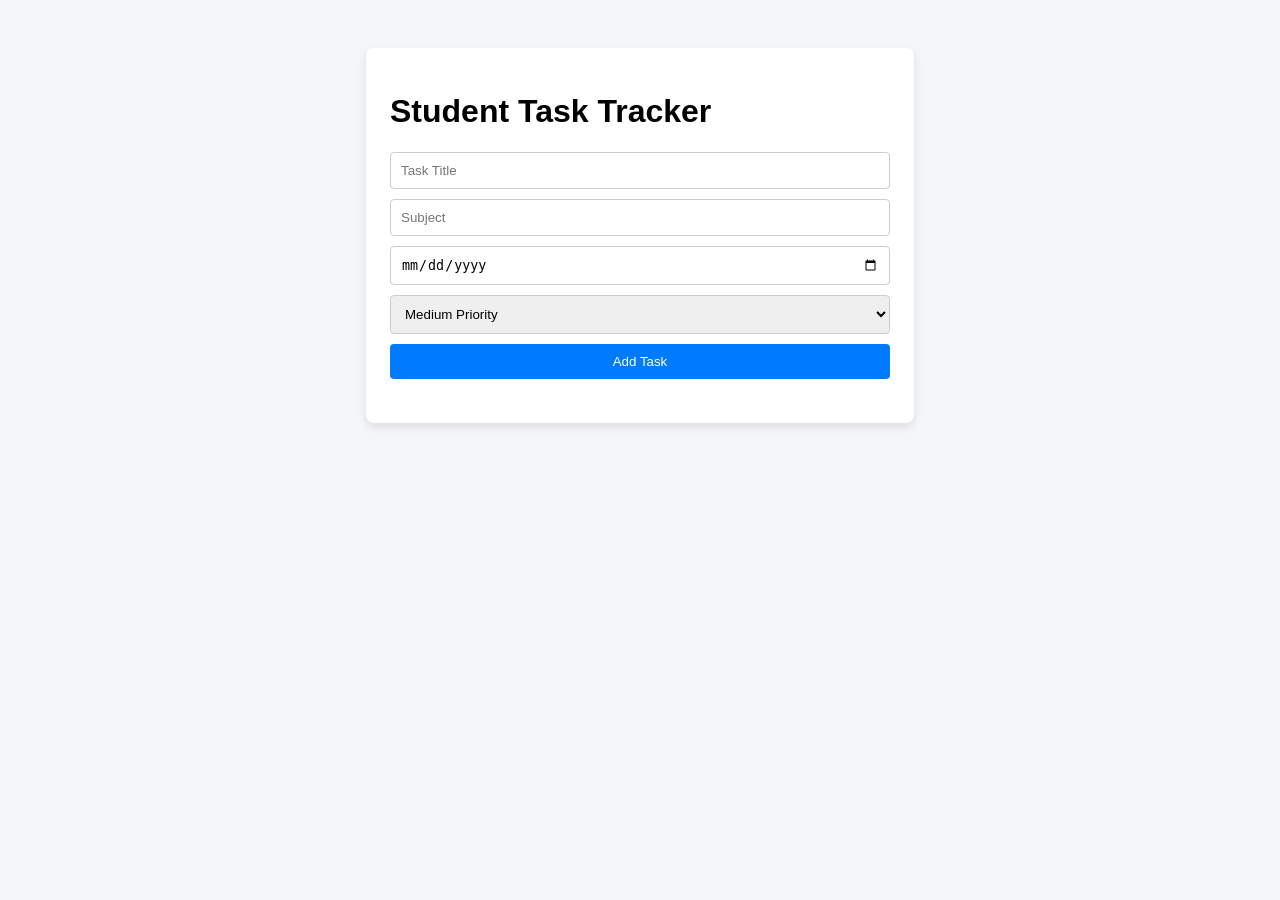
==== index.html @ 2c63e53c "Day 1: Completed task tracker project setup" ====
<!DOCTYPE html>
<html lang="en">
<head>
  <meta charset="UTF-8">
  <meta name="viewport" content="width=device-width, initial-scale=1.0">
  <title>Student Task Tracker</title>
  <link rel="stylesheet" href="styles.css">
</head>
<body>
  <div class="container">
    <h1>Student Task Tracker</h1>
    <form id="task-form">
      <input type="text" id="title" placeholder="Task Title" required>
      <input type="text" id="subject" placeholder="Subject" required>
      <input type="date" id="due-date" required>
      <select id="priority">
        <option value="Low">Low Priority</option>
        <option value="Medium" selected>Medium Priority</option>
        <option value="High">High Priority</option>
      </select>
      <button type="submit">Add Task</button>
    </form>
    <ul id="task-list"></ul>
  </div>
  <script src="script.js"></script>
</body>
</html>
---- styles.css ----
body { font-family: Arial, sans-serif; background: #f4f6f9; display: flex; justify-content: center; padding: 40px; }
.container { background: white; padding: 24px; border-radius: 8px; box-shadow: 0 4px 10px rgba(0,0,0,0.1); width: 100%; max-width: 500px; }
form { display: flex; flex-direction: column; gap: 10px; margin-bottom: 20px; }
input, select, button { padding: 10px; border: 1px solid #ccc; border-radius: 4px; }
button { background: #007bff; color: white; border: none; cursor: pointer; }
button:hover { background: #0056b3; }
ul { list-style: none; padding: 0; }
li { display: flex; justify-content: space-between; padding: 10px; border-bottom: 1px solid #eee; }
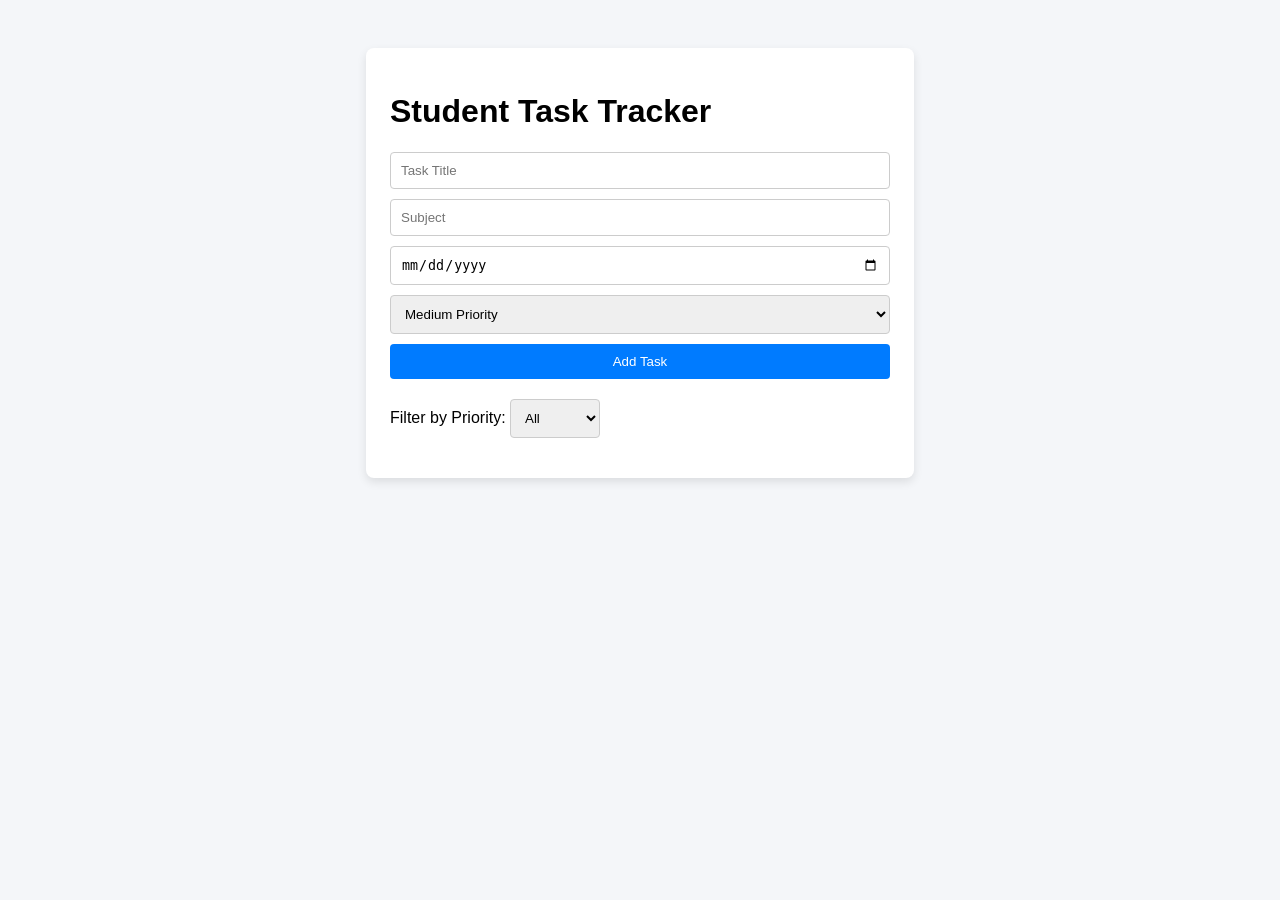
==== commit 92ed203a: "Update README with feature list and preview screenshot" ====
--- a/index.html
+++ b/index.html
@@ -9,19 +9,33 @@
 <body>
   <div class="container">
     <h1>Student Task Tracker</h1>
+    
     <form id="task-form">
-      <input type="text" id="title" placeholder="Task Title" required>
-      <input type="text" id="subject" placeholder="Subject" required>
-      <input type="date" id="due-date" required>
-      <select id="priority">
+      <input type="text" id="task-input" placeholder="Task Title" required>
+      <input type="text" id="subject-input" placeholder="Subject" required>
+      <input type="date" id="due-date-input" required>
+      <select id="priority-input">
         <option value="Low">Low Priority</option>
         <option value="Medium" selected>Medium Priority</option>
         <option value="High">High Priority</option>
       </select>
       <button type="submit">Add Task</button>
     </form>
+
+    <!-- Day 3 Addition: Filter Dropdown -->
+    <div class="filter-container">
+      <label for="filter-priority">Filter by Priority: </label>
+      <select id="filter-priority">
+        <option value="All">All</option>
+        <option value="High">High</option>
+        <option value="Medium">Medium</option>
+        <option value="Low">Low</option>
+      </select>
+    </div>
+
     <ul id="task-list"></ul>
   </div>
+
   <script src="script.js"></script>
 </body>
 </html>
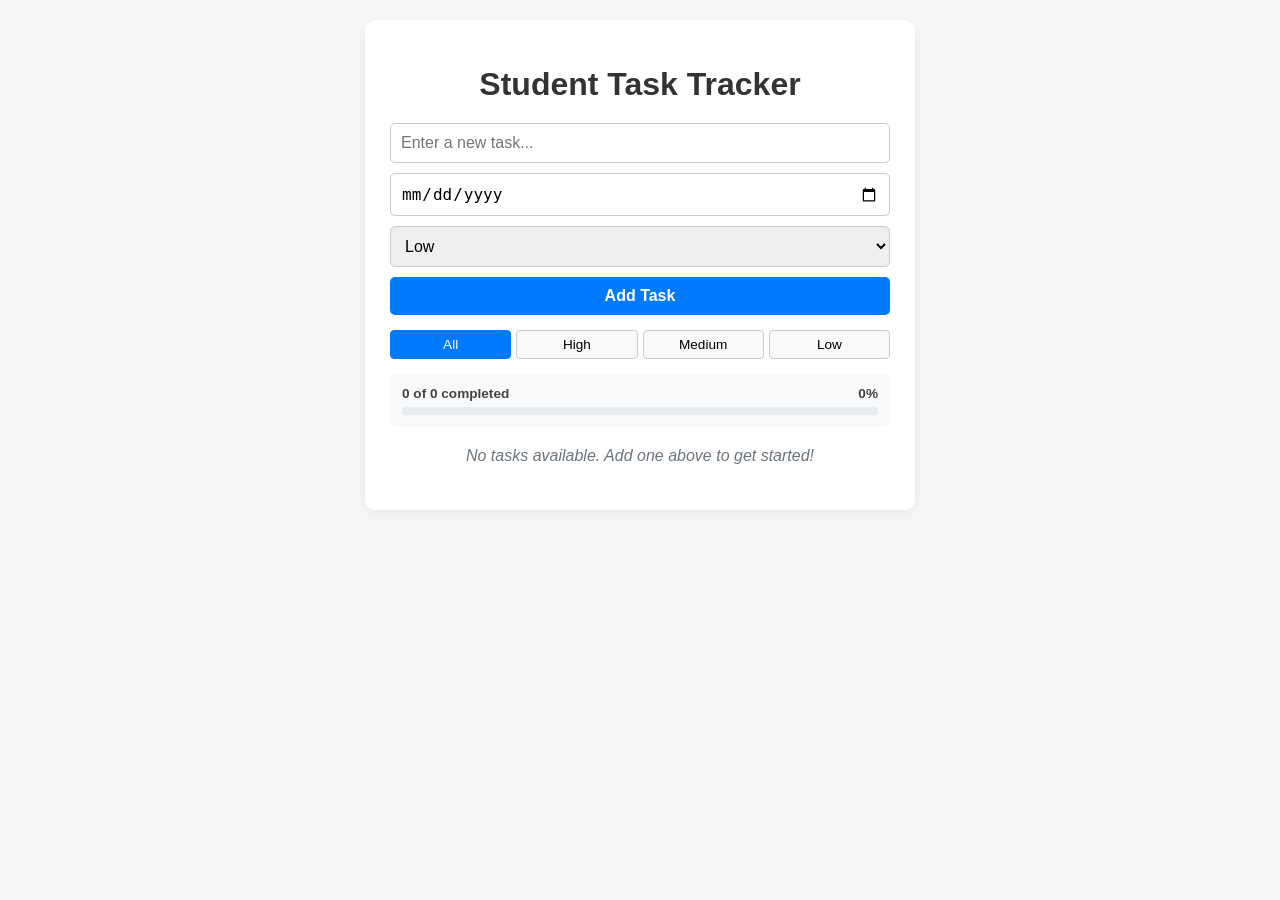
==== commit ef51ae0a: "Complete Day 4: Add local storage persistence, automated date sorting, dynamic progress bar, priorit" ====
--- a/index.html
+++ b/index.html
@@ -7,33 +7,44 @@
   <link rel="stylesheet" href="styles.css">
 </head>
 <body>
+
   <div class="container">
     <h1>Student Task Tracker</h1>
     
-    <form id="task-form">
-      <input type="text" id="task-input" placeholder="Task Title" required>
-      <input type="text" id="subject-input" placeholder="Subject" required>
-      <input type="date" id="due-date-input" required>
+    <!-- Input Section -->
+    <div class="form-group">
+      <input type="text" id="task-input" placeholder="Enter a new task...">
+      <input type="date" id="date-input">
       <select id="priority-input">
-        <option value="Low">Low Priority</option>
-        <option value="Medium" selected>Medium Priority</option>
-        <option value="High">High Priority</option>
+        <option value="Low">Low</option>
+        <option value="Medium">Medium</option>
+        <option value="High">High</option>
       </select>
-      <button type="submit">Add Task</button>
-    </form>
-
-    <!-- Day 3 Addition: Filter Dropdown -->
-    <div class="filter-container">
-      <label for="filter-priority">Filter by Priority: </label>
-      <select id="filter-priority">
-        <option value="All">All</option>
-        <option value="High">High</option>
-        <option value="Medium">Medium</option>
-        <option value="Low">Low</option>
-      </select>
+      <button id="add-btn">Add Task</button>
     </div>
 
+    <!-- Filter Section -->
+    <div class="filter-group">
+      <button class="filter-btn active" data-filter="all">All</button>
+      <button class="filter-btn" data-filter="High">High</button>
+      <button class="filter-btn" data-filter="Medium">Medium</button>
+      <button class="filter-btn" data-filter="Low">Low</button>
+    </div>
+
+    <!-- Progress Stats Section -->
+    <div class="stats-container">
+      <div class="progress-info">
+        <span id="progress-text">0 of 0 completed</span>
+        <span id="progress-percent">0%</span>
+      </div>
+      <div class="progress-bar-bg">
+        <div id="progress-bar-fill" class="progress-bar-fill"></div>
+      </div>
+    </div>
+
+    <!-- Task List & Empty State -->
     <ul id="task-list"></ul>
+    <p id="empty-state" class="empty-state">No tasks available. Add one above to get started!</p>
   </div>
 
   <script src="script.js"></script>
--- a/styles.css
+++ b/styles.css
@@ -1,8 +1,182 @@
-body { font-family: Arial, sans-serif; background: #f4f6f9; display: flex; justify-content: center; padding: 40px; }
-.container { background: white; padding: 24px; border-radius: 8px; box-shadow: 0 4px 10px rgba(0,0,0,0.1); width: 100%; max-width: 500px; }
-form { display: flex; flex-direction: column; gap: 10px; margin-bottom: 20px; }
-input, select, button { padding: 10px; border: 1px solid #ccc; border-radius: 4px; }
-button { background: #007bff; color: white; border: none; cursor: pointer; }
-button:hover { background: #0056b3; }
-ul { list-style: none; padding: 0; }
-li { display: flex; justify-content: space-between; padding: 10px; border-bottom: 1px solid #eee; }+/* General Styles */
+body {
+  font-family: Arial, sans-serif;
+  background-color: #f4f7f6;
+  margin: 0;
+  padding: 20px;
+  display: flex;
+  justify-content: center;
+}
+
+.container {
+  background: #ffffff;
+  padding: 25px;
+  border-radius: 10px;
+  box-shadow: 0 4px 12px rgba(0, 0, 0, 0.05);
+  width: 100%;
+  max-width: 500px;
+}
+
+h1 {
+  text-align: center;
+  color: #333;
+  margin-bottom: 20px;
+}
+
+/* Form Inputs */
+.form-group {
+  display: flex;
+  flex-direction: column;
+  gap: 10px;
+  margin-bottom: 15px;
+}
+
+.form-group input, .form-group select, .form-group button {
+  padding: 10px;
+  font-size: 1rem;
+  border: 1px solid #ccc;
+  border-radius: 5px;
+}
+
+.form-group button {
+  background-color: #007bff;
+  color: white;
+  border: none;
+  cursor: pointer;
+  font-weight: bold;
+  transition: background 0.2s;
+}
+
+.form-group button:hover {
+  background-color: #0056b3;
+}
+
+/* Filter Group */
+.filter-group {
+  display: flex;
+  justify-content: space-between;
+  margin-bottom: 15px;
+  gap: 5px;
+}
+
+.filter-btn {
+  flex: 1;
+  padding: 6px;
+  font-size: 0.85rem;
+  border: 1px solid #ccc;
+  background: #f8f9fa;
+  cursor: pointer;
+  border-radius: 4px;
+}
+
+.filter-btn.active {
+  background-color: #007bff;
+  color: white;
+  border-color: #007bff;
+}
+
+/* Progress Tracker */
+.stats-container {
+  margin: 15px 0;
+  padding: 12px;
+  background: #f8f9fa;
+  border-radius: 8px;
+}
+
+.progress-info {
+  display: flex;
+  justify-content: space-between;
+  font-size: 0.85rem;
+  font-weight: 600;
+  margin-bottom: 6px;
+  color: #444;
+}
+
+.progress-bar-bg {
+  width: 100%;
+  height: 8px;
+  background-color: #e9ecef;
+  border-radius: 4px;
+  overflow: hidden;
+}
+
+.progress-bar-fill {
+  height: 100%;
+  width: 0%;
+  background-color: #28a745;
+  transition: width 0.3s ease-in-out;
+}
+
+/* Empty State */
+.empty-state {
+  text-align: center;
+  color: #6c757d;
+  font-style: italic;
+  margin: 20px 0;
+  display: none;
+}
+
+/* Task List Styles */
+ul {
+  list-style: none;
+  padding: 0;
+  margin: 0;
+}
+
+li {
+  display: flex;
+  justify-content: space-between;
+  align-items: center;
+  padding: 12px;
+  margin-bottom: 8px;
+  background: #f9f9f9;
+  border: 1px solid #e0e0e0;
+  border-radius: 5px;
+}
+
+.task-content {
+  display: flex;
+  align-items: center;
+  gap: 10px;
+  flex: 1;
+}
+
+.completed {
+  text-decoration: line-through;
+  opacity: 0.5;
+}
+
+/* Alert Badges */
+.badge {
+  padding: 2px 6px;
+  font-size: 0.75rem;
+  font-weight: bold;
+  border-radius: 4px;
+  margin-left: 8px;
+  text-transform: uppercase;
+}
+
+.badge-overdue {
+  background-color: #ff4d4f;
+  color: white;
+}
+
+.badge-today {
+  background-color: #faad14;
+  color: white;
+}
+
+/* Delete Button */
+.delete-btn {
+  background-color: #dc3545;
+  color: white;
+  border: none;
+  padding: 5px 10px;
+  border-radius: 4px;
+  cursor: pointer;
+  font-size: 0.8rem;
+}
+
+.delete-btn:hover {
+  background-color: #bd2130;
+}
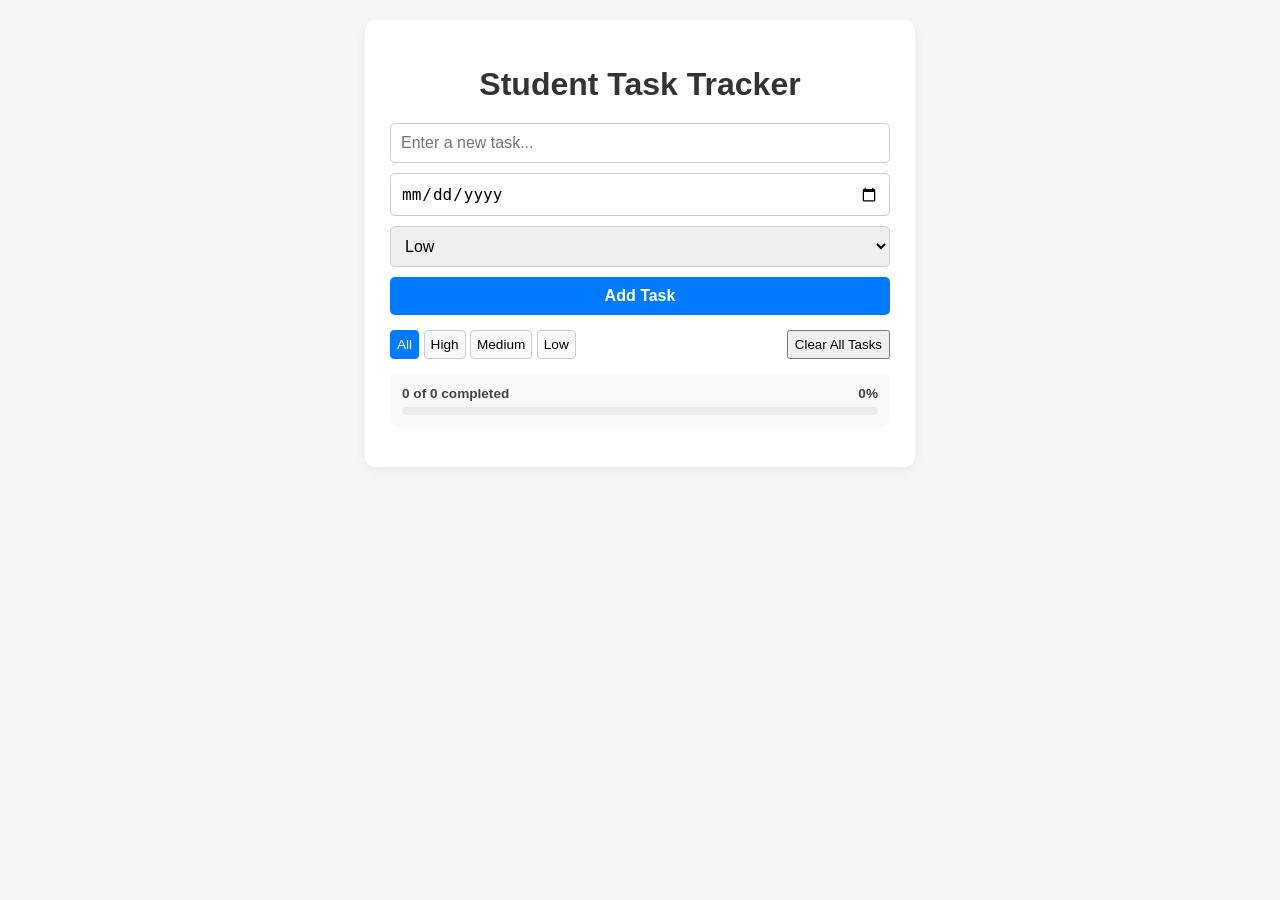
==== commit 5c99428e: "Fix form input and button IDs" ====
--- a/index.html
+++ b/index.html
@@ -13,22 +13,25 @@
     
     <!-- Input Section -->
     <div class="form-group">
-      <input type="text" id="task-input" placeholder="Enter a new task...">
-      <input type="date" id="date-input">
-      <select id="priority-input">
-        <option value="Low">Low</option>
-        <option value="Medium">Medium</option>
-        <option value="High">High</option>
-      </select>
-      <button id="add-btn">Add Task</button>
-    </div>
+  <input type="text" id="taskInput" placeholder="Enter a new task...">
+  <input type="date" id="dateInput">
+  <select id="priorityInput">
+    <option value="Low">Low</option>
+    <option value="Medium">Medium</option>
+    <option value="High">High</option>
+  </select>
+  <button id="addBtn">Add Task</button>
+</div>
 
-    <!-- Filter Section -->
+    <!-- Filter & Action Controls -->
     <div class="filter-group">
-      <button class="filter-btn active" data-filter="all">All</button>
-      <button class="filter-btn" data-filter="High">High</button>
-      <button class="filter-btn" data-filter="Medium">Medium</button>
-      <button class="filter-btn" data-filter="Low">Low</button>
+      <div class="filters">
+        <button class="filter-btn active" data-filter="all">All</button>
+        <button class="filter-btn" data-filter="High">High</button>
+        <button class="filter-btn" data-filter="Medium">Medium</button>
+        <button class="filter-btn" data-filter="Low">Low</button>
+      </div>
+      <button id="clear-all-btn" class="clear-btn">Clear All Tasks</button>
     </div>
 
     <!-- Progress Stats Section -->
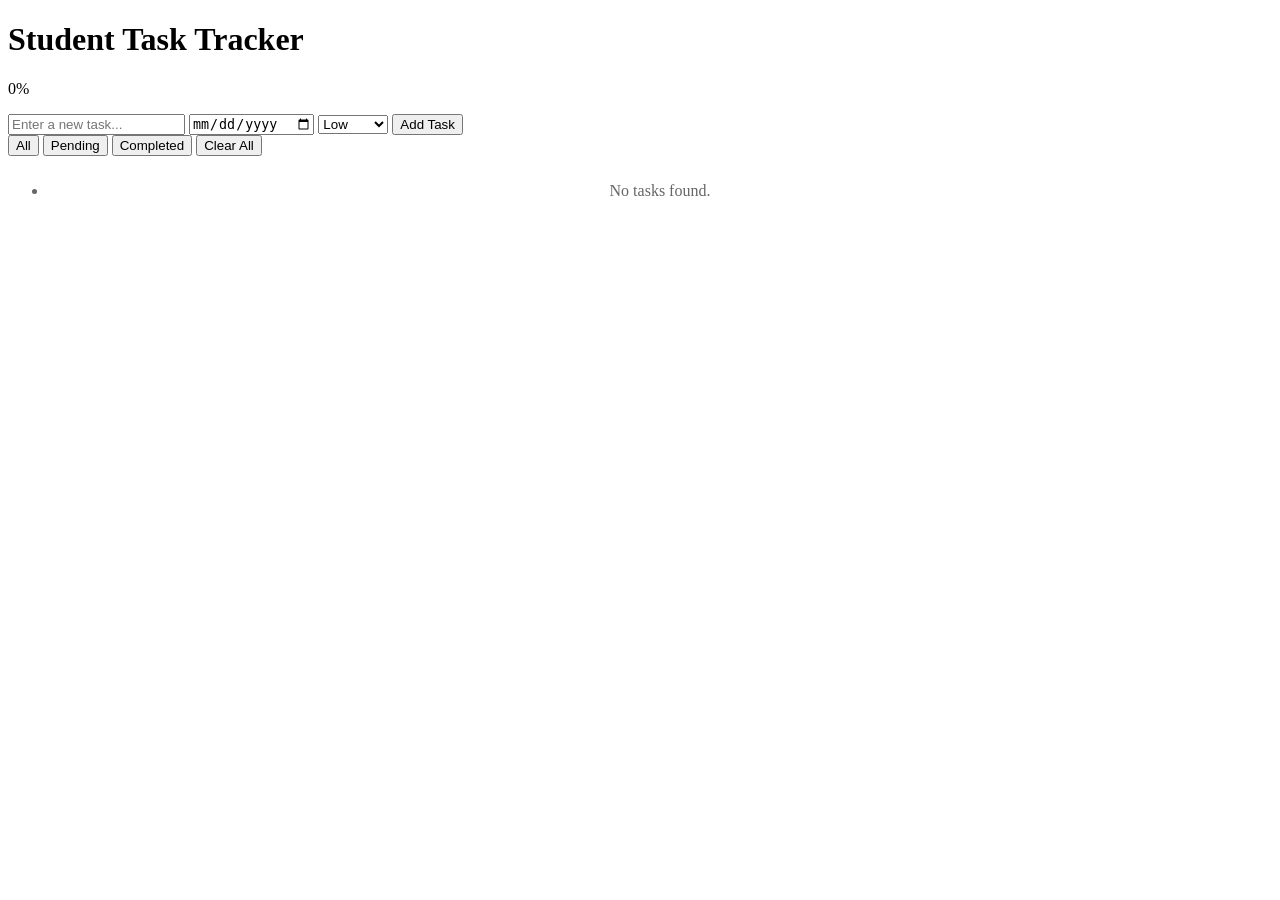
==== commit a1dce75c: "Align index.html IDs perfectly with script.js" ====
--- a/index.html
+++ b/index.html
@@ -4,50 +4,40 @@
   <meta charset="UTF-8">
   <meta name="viewport" content="width=device-width, initial-scale=1.0">
   <title>Student Task Tracker</title>
-  <link rel="stylesheet" href="styles.css">
+  <link rel="stylesheet" href="style.css">
 </head>
 <body>
-
   <div class="container">
     <h1>Student Task Tracker</h1>
-    
+
+    <!-- Progress Bar -->
+    <div class="progress-container">
+      <div id="progressBar" class="progress-bar" style="width: 0%;"></div>
+    </div>
+    <p id="progressText">0%</p>
+
     <!-- Input Section -->
     <div class="form-group">
-  <input type="text" id="taskInput" placeholder="Enter a new task...">
-  <input type="date" id="dateInput">
-  <select id="priorityInput">
-    <option value="Low">Low</option>
-    <option value="Medium">Medium</option>
-    <option value="High">High</option>
-  </select>
-  <button id="addBtn">Add Task</button>
-</div>
-
-    <!-- Filter & Action Controls -->
-    <div class="filter-group">
-      <div class="filters">
-        <button class="filter-btn active" data-filter="all">All</button>
-        <button class="filter-btn" data-filter="High">High</button>
-        <button class="filter-btn" data-filter="Medium">Medium</button>
-        <button class="filter-btn" data-filter="Low">Low</button>
-      </div>
-      <button id="clear-all-btn" class="clear-btn">Clear All Tasks</button>
+      <input type="text" id="taskInput" placeholder="Enter a new task...">
+      <input type="date" id="dueDateInput">
+      <select id="priorityInput">
+        <option value="low">Low</option>
+        <option value="medium">Medium</option>
+        <option value="high">High</option>
+      </select>
+      <button id="addBtn">Add Task</button>
     </div>
 
-    <!-- Progress Stats Section -->
-    <div class="stats-container">
-      <div class="progress-info">
-        <span id="progress-text">0 of 0 completed</span>
-        <span id="progress-percent">0%</span>
-      </div>
-      <div class="progress-bar-bg">
-        <div id="progress-bar-fill" class="progress-bar-fill"></div>
-      </div>
+    <!-- Filter Buttons -->
+    <div class="filter-group">
+      <button data-filter="all" class="active">All</button>
+      <button data-filter="pending">Pending</button>
+      <button data-filter="completed">Completed</button>
+      <button id="clearAllBtn">Clear All</button>
     </div>
 
-    <!-- Task List & Empty State -->
-    <ul id="task-list"></ul>
-    <p id="empty-state" class="empty-state">No tasks available. Add one above to get started!</p>
+    <!-- Task List -->
+    <ul id="taskList"></ul>
   </div>
 
   <script src="script.js"></script>
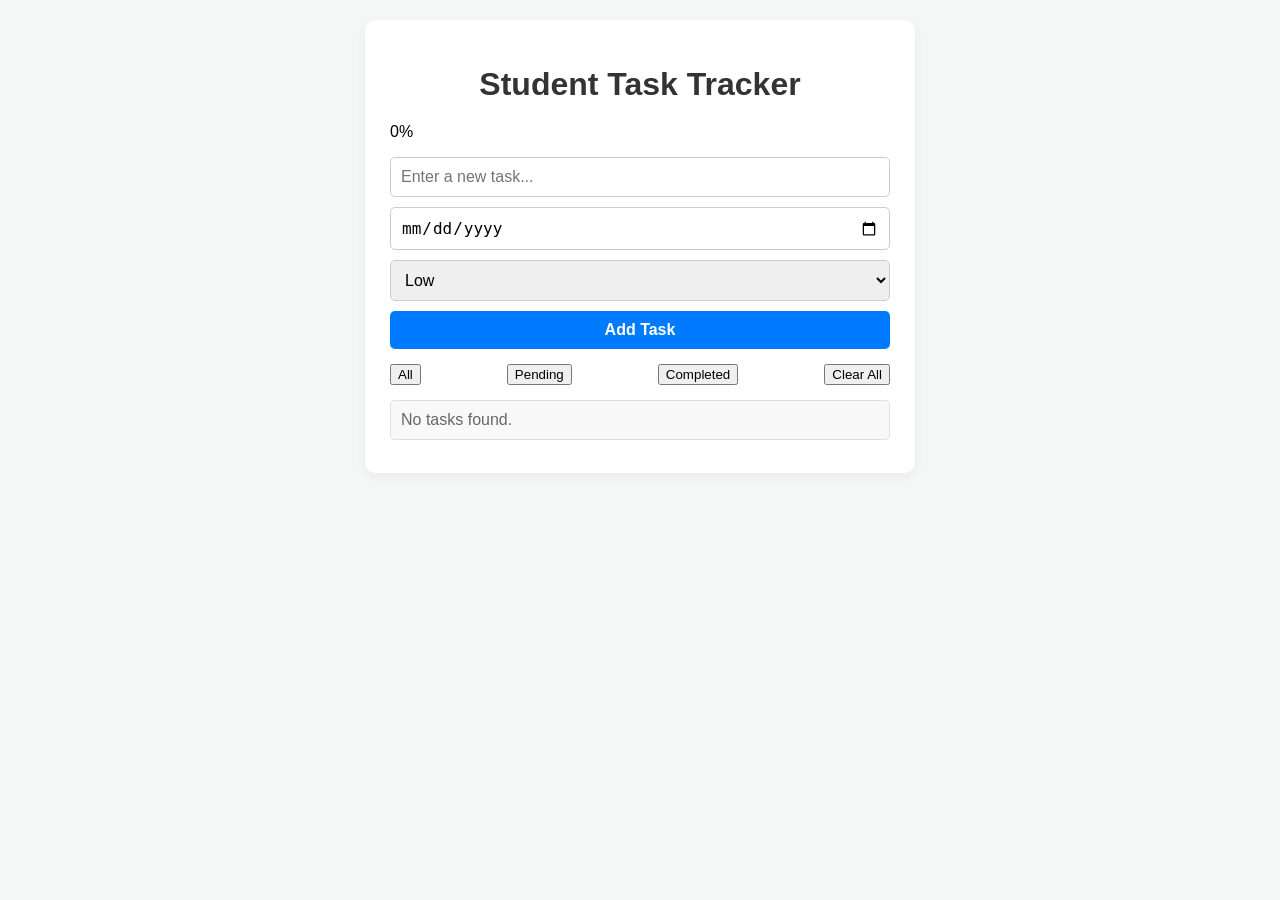
==== commit 77b157ee: "Fix styles filename match" ====
--- a/index.html
+++ b/index.html
@@ -4,7 +4,7 @@
   <meta charset="UTF-8">
   <meta name="viewport" content="width=device-width, initial-scale=1.0">
   <title>Student Task Tracker</title>
-  <link rel="stylesheet" href="style.css">
+  <link rel="stylesheet" href="styles.css">
 </head>
 <body>
   <div class="container">
--- a/styles.css
+++ b/styles.css
@@ -0,0 +1,182 @@
+/* General Styles */
+body {
+  font-family: Arial, sans-serif;
+  background-color: #f4f7f6;
+  margin: 0;
+  padding: 20px;
+  display: flex;
+  justify-content: center;
+}
+
+.container {
+  background: #ffffff;
+  padding: 25px;
+  border-radius: 10px;
+  box-shadow: 0 4px 12px rgba(0, 0, 0, 0.05);
+  width: 100%;
+  max-width: 500px;
+}
+
+h1 {
+  text-align: center;
+  color: #333;
+  margin-bottom: 20px;
+}
+
+/* Form Inputs */
+.form-group {
+  display: flex;
+  flex-direction: column;
+  gap: 10px;
+  margin-bottom: 15px;
+}
+
+.form-group input, .form-group select, .form-group button {
+  padding: 10px;
+  font-size: 1rem;
+  border: 1px solid #ccc;
+  border-radius: 5px;
+}
+
+.form-group button {
+  background-color: #007bff;
+  color: white;
+  border: none;
+  cursor: pointer;
+  font-weight: bold;
+  transition: background 0.2s;
+}
+
+.form-group button:hover {
+  background-color: #0056b3;
+}
+
+/* Filter Group */
+.filter-group {
+  display: flex;
+  justify-content: space-between;
+  margin-bottom: 15px;
+  gap: 5px;
+}
+
+.filter-btn {
+  flex: 1;
+  padding: 6px;
+  font-size: 0.85rem;
+  border: 1px solid #ccc;
+  background: #f8f9fa;
+  cursor: pointer;
+  border-radius: 4px;
+}
+
+.filter-btn.active {
+  background-color: #007bff;
+  color: white;
+  border-color: #007bff;
+}
+
+/* Progress Tracker */
+.stats-container {
+  margin: 15px 0;
+  padding: 12px;
+  background: #f8f9fa;
+  border-radius: 8px;
+}
+
+.progress-info {
+  display: flex;
+  justify-content: space-between;
+  font-size: 0.85rem;
+  font-weight: 600;
+  margin-bottom: 6px;
+  color: #444;
+}
+
+.progress-bar-bg {
+  width: 100%;
+  height: 8px;
+  background-color: #e9ecef;
+  border-radius: 4px;
+  overflow: hidden;
+}
+
+.progress-bar-fill {
+  height: 100%;
+  width: 0%;
+  background-color: #28a745;
+  transition: width 0.3s ease-in-out;
+}
+
+/* Empty State */
+.empty-state {
+  text-align: center;
+  color: #6c757d;
+  font-style: italic;
+  margin: 20px 0;
+  display: none;
+}
+
+/* Task List Styles */
+ul {
+  list-style: none;
+  padding: 0;
+  margin: 0;
+}
+
+li {
+  display: flex;
+  justify-content: space-between;
+  align-items: center;
+  padding: 12px;
+  margin-bottom: 8px;
+  background: #f9f9f9;
+  border: 1px solid #e0e0e0;
+  border-radius: 5px;
+}
+
+.task-content {
+  display: flex;
+  align-items: center;
+  gap: 10px;
+  flex: 1;
+}
+
+.completed {
+  text-decoration: line-through;
+  opacity: 0.5;
+}
+
+/* Alert Badges */
+.badge {
+  padding: 2px 6px;
+  font-size: 0.75rem;
+  font-weight: bold;
+  border-radius: 4px;
+  margin-left: 8px;
+  text-transform: uppercase;
+}
+
+.badge-overdue {
+  background-color: #ff4d4f;
+  color: white;
+}
+
+.badge-today {
+  background-color: #faad14;
+  color: white;
+}
+
+/* Delete Button */
+.delete-btn {
+  background-color: #dc3545;
+  color: white;
+  border: none;
+  padding: 5px 10px;
+  border-radius: 4px;
+  cursor: pointer;
+  font-size: 0.8rem;
+}
+
+.delete-btn:hover {
+  background-color: #bd2130;
+}
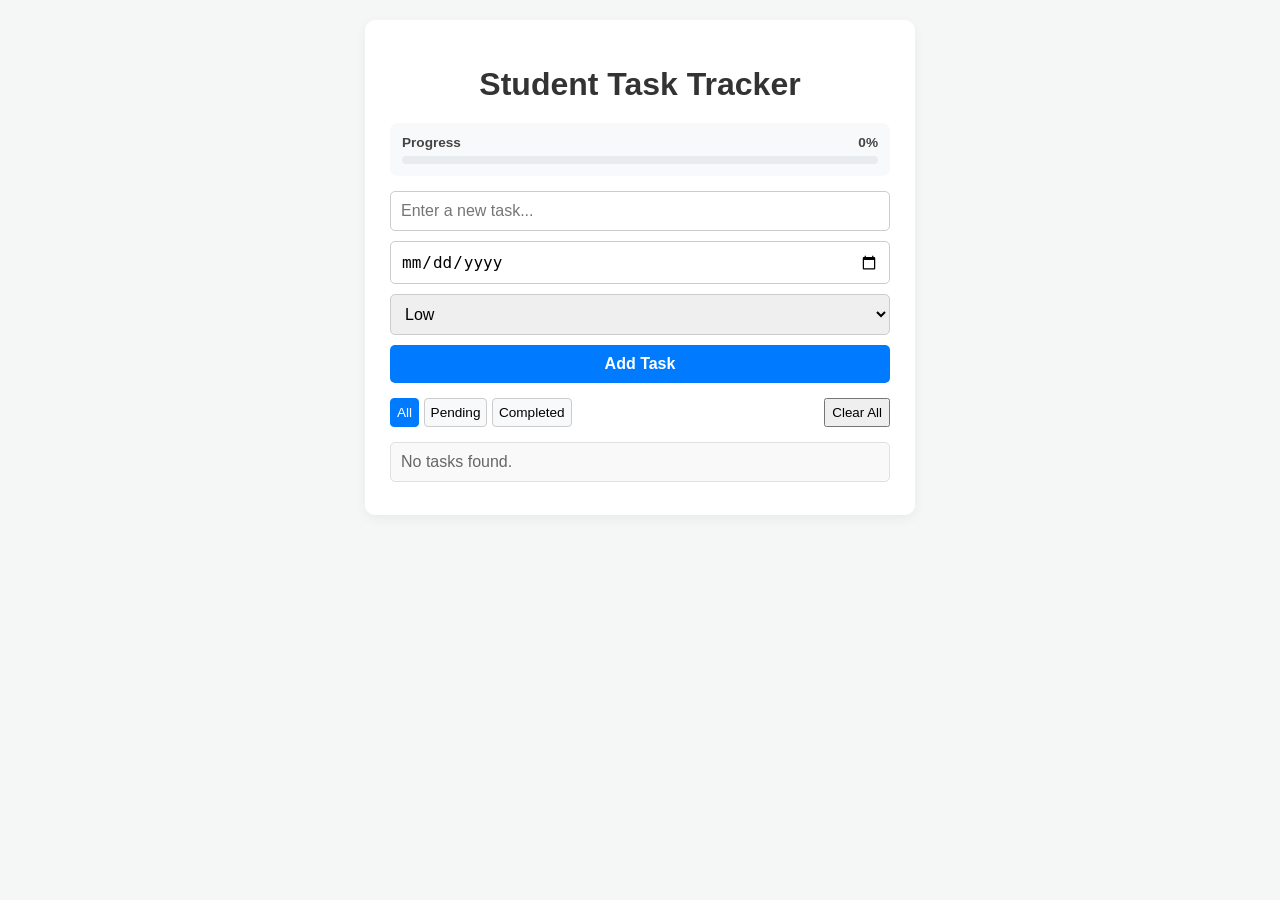
==== commit b2be8273: "Match index.html classes with styles.css" ====
--- a/index.html
+++ b/index.html
@@ -10,11 +10,16 @@
   <div class="container">
     <h1>Student Task Tracker</h1>
 
-    <!-- Progress Bar -->
-    <div class="progress-container">
-      <div id="progressBar" class="progress-bar" style="width: 0%;"></div>
+    <!-- Progress Tracker -->
+    <div class="stats-container">
+      <div class="progress-info">
+        <span>Progress</span>
+        <span id="progressText">0%</span>
+      </div>
+      <div class="progress-bar-bg">
+        <div id="progressBar" class="progress-bar-fill"></div>
+      </div>
     </div>
-    <p id="progressText">0%</p>
 
     <!-- Input Section -->
     <div class="form-group">
@@ -28,12 +33,14 @@
       <button id="addBtn">Add Task</button>
     </div>
 
-    <!-- Filter Buttons -->
+    <!-- Filter & Action Bar -->
     <div class="filter-group">
-      <button data-filter="all" class="active">All</button>
-      <button data-filter="pending">Pending</button>
-      <button data-filter="completed">Completed</button>
-      <button id="clearAllBtn">Clear All</button>
+      <div class="filters">
+        <button data-filter="all" class="filter-btn active">All</button>
+        <button data-filter="pending" class="filter-btn">Pending</button>
+        <button data-filter="completed" class="filter-btn">Completed</button>
+      </div>
+      <button id="clearAllBtn" class="clear-btn">Clear All</button>
     </div>
 
     <!-- Task List -->
